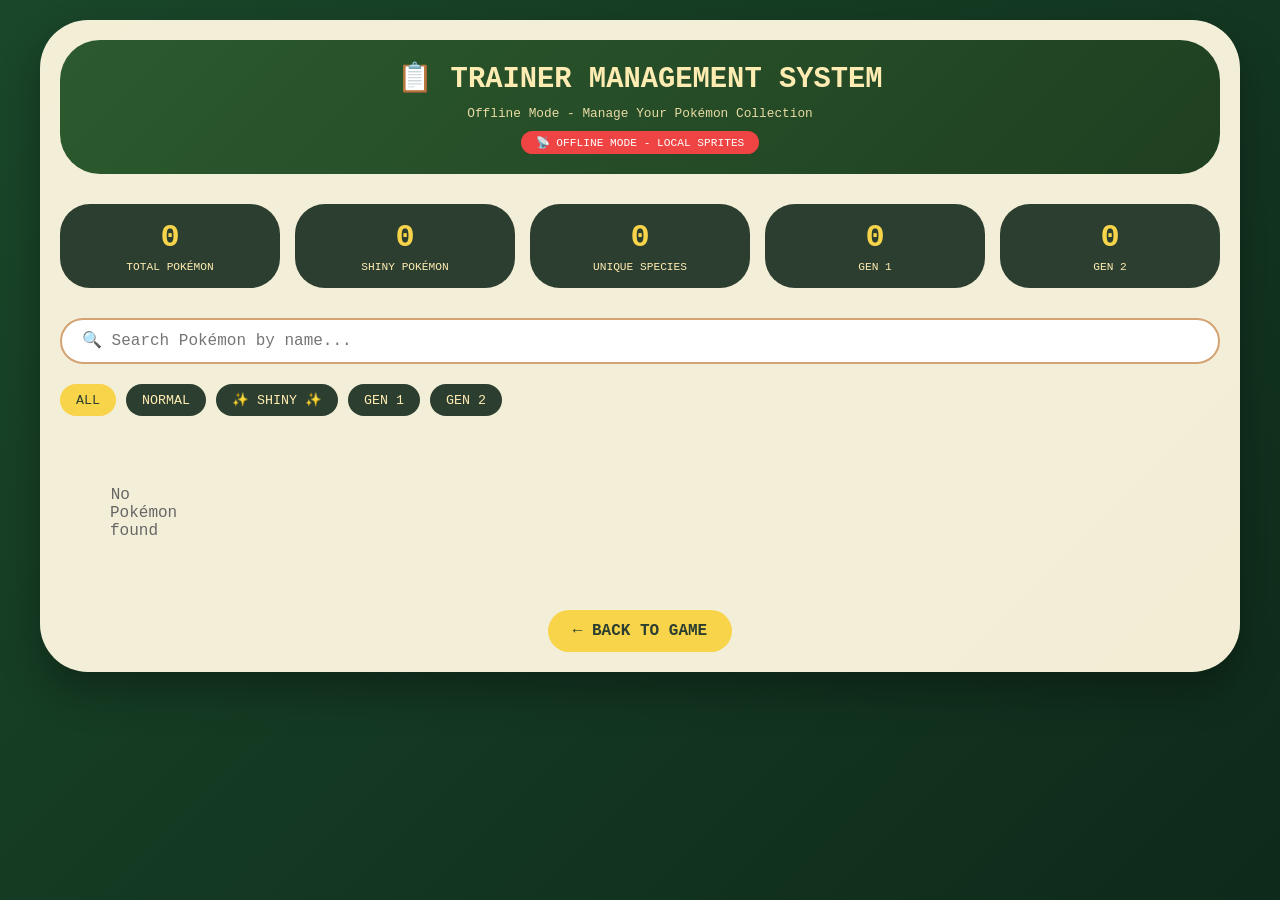
==== trainer.html @ 3899d347 "Add files via upload" ====
<!DOCTYPE html>
<html lang="en">
<head>
    <meta charset="UTF-8">
    <meta name="viewport" content="width=device-width, initial-scale=1.0, user-scalable=no">
    <meta name="theme-color" content="#1a472a">
    <title>Trainer Management - Offline</title>
    <style>
        * {
            margin: 0;
            padding: 0;
            box-sizing: border-box;
        }

        body {
            background: linear-gradient(135deg, #1a472a 0%, #0e2a1a 100%);
            min-height: 100vh;
            font-family: 'Segoe UI', 'Courier New', system-ui, monospace;
            padding: 20px;
        }

        .container {
            max-width: 1200px;
            margin: 0 auto;
            background: rgba(255, 248, 225, 0.95);
            border-radius: 48px;
            padding: 20px;
            box-shadow: 0 20px 40px rgba(0,0,0,0.3);
        }

        .header {
            text-align: center;
            margin-bottom: 30px;
            padding: 20px;
            background: linear-gradient(135deg, #2c5a2e, #1f4021);
            border-radius: 40px;
            color: #ffecb3;
        }

        .header h1 {
            font-size: 1.8rem;
            margin-bottom: 10px;
        }

        .header p {
            font-size: 0.8rem;
            opacity: 0.9;
        }

        .offline-badge {
            display: inline-block;
            background: #ef4444;
            color: white;
            padding: 5px 15px;
            border-radius: 40px;
            font-size: 0.7rem;
            margin-top: 10px;
        }

        .stats-grid {
            display: grid;
            grid-template-columns: repeat(auto-fit, minmax(150px, 1fr));
            gap: 15px;
            margin-bottom: 30px;
        }

        .stat-card {
            background: #2c3e2f;
            padding: 15px;
            border-radius: 30px;
            text-align: center;
            color: #ffecb3;
        }

        .stat-value {
            font-size: 2rem;
            font-weight: bold;
            color: #f7d44a;
        }

        .stat-label {
            font-size: 0.7rem;
            margin-top: 5px;
        }

        .search-bar {
            margin-bottom: 20px;
            display: flex;
            gap: 10px;
            flex-wrap: wrap;
        }

        .search-input {
            flex: 1;
            padding: 12px 20px;
            border-radius: 50px;
            border: 2px solid #d4a373;
            background: white;
            font-size: 1rem;
            font-family: inherit;
        }

        .filter-buttons {
            display: flex;
            gap: 10px;
            flex-wrap: wrap;
            margin-bottom: 20px;
        }

        .filter-btn {
            background: #2c3e2f;
            color: #ffecb3;
            border: none;
            padding: 8px 16px;
            border-radius: 40px;
            cursor: pointer;
            font-family: inherit;
            transition: all 0.2s;
        }

        .filter-btn.active {
            background: #f7d44a;
            color: #2c3e2f;
        }

        .pokemon-grid {
            display: grid;
            grid-template-columns: repeat(auto-fill, minmax(100px, 1fr));
            gap: 15px;
            max-height: 500px;
            overflow-y: auto;
            padding: 10px;
        }

        .pokemon-card {
            background: #2c3e2f;
            border-radius: 20px;
            padding: 10px;
            text-align: center;
            cursor: pointer;
            transition: transform 0.2s;
            position: relative;
        }

        .pokemon-card:hover {
            transform: translateY(-3px);
        }

        .pokemon-card.shiny {
            background: linear-gradient(145deg, #f5b042, #cf8e1f);
        }

        .pokemon-card img {
            width: 70px;
            height: 70px;
            object-fit: contain;
            image-rendering: crisp-edges;
            image-rendering: pixelated;
        }

        .pokemon-name {
            font-size: 0.65rem;
            font-weight: bold;
            color: white;
            margin-top: 8px;
            word-wrap: break-word;
        }

        .shiny-badge {
            position: absolute;
            top: 5px;
            right: 5px;
            font-size: 0.8rem;
        }

        .release-btn {
            background: #ef4444;
            color: white;
            border: none;
            padding: 5px 10px;
            border-radius: 20px;
            font-size: 0.6rem;
            cursor: pointer;
            margin-top: 8px;
            width: 100%;
            transition: all 0.2s;
        }

        .release-btn:hover {
            background: #dc2626;
        }

        .back-link {
            display: inline-block;
            margin-top: 20px;
            background: #f7d44a;
            color: #2c3e2f;
            text-decoration: none;
            padding: 12px 25px;
            border-radius: 40px;
            font-weight: bold;
            text-align: center;
            transition: all 0.2s;
        }

        .back-link:hover {
            background: #ffecb3;
            transform: scale(1.02);
        }

        .footer {
            text-align: center;
            margin-top: 20px;
            padding: 15px;
            background: #e9dfc7;
            border-radius: 30px;
            font-size: 0.7rem;
            color: #2c3e2f;
        }

        .empty-state {
            text-align: center;
            padding: 40px;
            color: #666;
        }
    </style>
</head>
<body>
    <div class="container">
        <div class="header">
            <h1>📋 TRAINER MANAGEMENT SYSTEM</h1>
            <p>Offline Mode - Manage Your Pokémon Collection</p>
            <div class="offline-badge">📡 OFFLINE MODE - LOCAL SPRITES</div>
        </div>

        <div class="stats-grid">
            <div class="stat-card">
                <div class="stat-value" id="offlineTotalCount">0</div>
                <div class="stat-label">TOTAL POKÉMON</div>
            </div>
            <div class="stat-card">
                <div class="stat-value" id="offlineShinyCount">0</div>
                <div class="stat-label">SHINY POKÉMON</div>
            </div>
            <div class="stat-card">
                <div class="stat-value" id="offlineUniqueCount">0</div>
                <div class="stat-label">UNIQUE SPECIES</div>
            </div>
            <div class="stat-card">
                <div class="stat-value" id="offlineGen1Count">0</div>
                <div class="stat-label">GEN 1</div>
            </div>
            <div class="stat-card">
                <div class="stat-value" id="offlineGen2Count">0</div>
                <div class="stat-label">GEN 2</div>
            </div>
        </div>

        <div class="search-bar">
            <input type="text" id="searchInput" class="search-input" placeholder="🔍 Search Pokémon by name...">
        </div>

        <div class="filter-buttons">
            <button class="filter-btn active" data-filter="all">ALL</button>
            <button class="filter-btn" data-filter="normal">NORMAL</button>
            <button class="filter-btn" data-filter="shiny">✨ SHINY ✨</button>
            <button class="filter-btn" data-filter="gen1">GEN 1</button>
            <button class="filter-btn" data-filter="gen2">GEN 2</button>
        </div>

        <div id="offlinePokemonGrid" class="pokemon-grid"></div>

        <div style="text-align: center;">
            <a href="index.html" class="back-link">← BACK TO GAME</a>
        </div>
    </div>

    <script>
        const allPokemonNames = [
            "Bulbasaur", "Ivysaur", "Venusaur", "Charmander", "Charmeleon", "Charizard",
            "Squirtle", "Wartortle", "Blastoise", "Caterpie", "Metapod", "Butterfree",
            "Weedle", "Kakuna", "Beedrill", "Pidgey", "Pidgeotto", "Pidgeot",
            "Rattata", "Raticate", "Spearow", "Fearow", "Ekans", "Arbok",
            "Pikachu", "Raichu", "Sandshrew", "Sandslash", "Nidoran♀", "Nidorina",
            "Nidoqueen", "Nidoran♂", "Nidorino", "Nidoking", "Clefairy", "Clefable",
            "Vulpix", "Ninetales", "Jigglypuff", "Wigglytuff", "Zubat", "Golbat",
            "Oddish", "Gloom", "Vileplume", "Paras", "Parasect", "Venonat",
            "Venomoth", "Diglett", "Dugtrio", "Meowth", "Persian", "Psyduck",
            "Golduck", "Mankey", "Primeape", "Growlithe", "Arcanine", "Poliwag",
            "Poliwhirl", "Poliwrath", "Abra", "Kadabra", "Alakazam", "Machop",
            "Machoke", "Machamp", "Bellsprout", "Weepinbell", "Victreebel", "Tentacool",
            "Tentacruel", "Geodude", "Graveler", "Golem", "Ponyta", "Rapidash",
            "Slowpoke", "Slowbro", "Magnemite", "Magneton", "Farfetch'd", "Doduo",
            "Dodrio", "Seel", "Dewgong", "Grimer", "Muk", "Shellder", "Cloyster",
            "Gastly", "Haunter", "Gengar", "Onix", "Drowzee", "Hypno", "Krabby",
            "Kingler", "Voltorb", "Electrode", "Exeggcute", "Exeggutor", "Cubone",
            "Marowak", "Hitmonlee", "Hitmonchan", "Lickitung", "Koffing", "Weezing",
            "Rhyhorn", "Rhydon", "Chansey", "Tangela", "Kangaskhan", "Horsea",
            "Seadra", "Goldeen", "Seaking", "Staryu", "Starmie", "Mr. Mime",
            "Scyther", "Jynx", "Electabuzz", "Magmar", "Pinsir", "Tauros",
            "Magikarp", "Gyarados", "Lapras", "Ditto", "Eevee", "Vaporeon",
            "Jolteon", "Flareon", "Porygon", "Omanyte", "Omastar", "Kabuto",
            "Kabutops", "Aerodactyl", "Snorlax", "Articuno", "Zapdos", "Moltres",
            "Dratini", "Dragonair", "Dragonite", "Mewtwo", "Mew",
            "Chikorita", "Bayleef", "Meganium", "Cyndaquil", "Quilava", "Typhlosion",
            "Totodile", "Croconaw", "Feraligatr", "Sentret", "Furret", "Hoothoot",
            "Noctowl", "Ledyba", "Ledian", "Spinarak", "Ariados", "Crobat",
            "Chinchou", "Lanturn", "Pichu", "Cleffa", "Igglybuff", "Togepi",
            "Togetic", "Natu", "Xatu", "Mareep", "Flaaffy", "Ampharos",
            "Bellossom", "Marill", "Azumarill", "Sudowoodo", "Politoed", "Hoppip",
            "Skiploom", "Jumpluff", "Aipom", "Sunkern", "Sunflora", "Yanma",
            "Wooper", "Quagsire", "Espeon", "Umbreon", "Murkrow", "Slowking",
            "Misdreavus", "Unown", "Wobbuffet", "Girafarig", "Pineco", "Forretress",
            "Dunsparce", "Gligar", "Steelix", "Snubbull", "Granbull", "Qwilfish",
            "Scizor", "Shuckle", "Heracross", "Sneasel", "Teddiursa", "Ursaring",
            "Slugma", "Magcargo", "Swinub", "Piloswine", "Corsola", "Remoraid",
            "Octillery", "Delibird", "Mantine", "Skarmory", "Houndour", "Houndoom",
            "Kingdra", "Phanpy", "Donphan", "Porygon2", "Stantler", "Smeargle",
            "Tyrogue", "Hitmontop", "Smoochum", "Elekid", "Magby", "Miltank",
            "Blissey", "Raikou", "Entei", "Suicune", "Larvitar", "Pupitar",
            "Tyranitar", "Lugia", "Ho-Oh", "Celebi"
        ];

        let caughtPokemon = [];

        function getPokemonName(id) {
            return allPokemonNames[id - 1];
        }

        function loadData() {
            const savedData = localStorage.getItem('pokemonGameSave');
            if (savedData) {
                const data = JSON.parse(savedData);
                caughtPokemon = data.caughtPokemon || [];
            }
            renderStats();
            renderPokemonList();
        }

        function renderStats() {
            const totalCount = caughtPokemon.length;
            const shinyCount = caughtPokemon.filter(p => p.shiny).length;
            const uniqueSet = new Set(caughtPokemon.map(p => p.id));
            const uniqueCount = uniqueSet.size;
            const gen1Count = caughtPokemon.filter(p => p.id <= 151).length;
            const gen2Count = caughtPokemon.filter(p => p.id >= 152 && p.id <= 251).length;

            document.getElementById('offlineTotalCount').innerText = totalCount;
            document.getElementById('offlineShinyCount').innerText = shinyCount;
            document.getElementById('offlineUniqueCount').innerText = uniqueCount;
            document.getElementById('offlineGen1Count').innerText = gen1Count;
            document.getElementById('offlineGen2Count').innerText = gen2Count;
        }

        function renderPokemonList() {
            const grid = document.getElementById('offlinePokemonGrid');
            const searchTerm = document.getElementById('searchInput').value.toLowerCase();
            const activeFilter = document.querySelector('.filter-btn.active').dataset.filter;
            
            let filteredPokemon = [...caughtPokemon];
            
            if (searchTerm) {
                filteredPokemon = filteredPokemon.filter(p => 
                    getPokemonName(p.id).toLowerCase().includes(searchTerm)
                );
            }
            
            if (activeFilter === 'shiny') {
                filteredPokemon = filteredPokemon.filter(p => p.shiny);
            } else if (activeFilter === 'normal') {
                filteredPokemon = filteredPokemon.filter(p => !p.shiny);
            } else if (activeFilter === 'gen1') {
                filteredPokemon = filteredPokemon.filter(p => p.id <= 151);
            } else if (activeFilter === 'gen2') {
                filteredPokemon = filteredPokemon.filter(p => p.id >= 152 && p.id <= 251);
            }
            
            // Show all caught Pokémon (including duplicates for different variants)
            if (filteredPokemon.length === 0) {
                grid.innerHTML = '<div class="empty-state">No Pokémon found</div>';
                return;
            }
            
            grid.innerHTML = filteredPokemon.map(p => `
                <div class="pokemon-card ${p.shiny ? 'shiny' : ''}">
                    ${p.shiny ? '<div class="shiny-badge">✨</div>' : ''}
                    <img src="sprites/${p.shiny ? 'shiny' : 'normal'}/${p.id}.gif" 
                         onerror="this.src='data:image/svg+xml,%3Csvg xmlns=%22http://www.w3.org/2000/svg%22 width=%2270%22 height=%2270%22 viewBox=%220 0 70 70%22%3E%3Crect width=%2270%22 height=%2270%22 fill=%22%23333%22/%3E%3Ctext x=%2235%22 y=%2245%22 text-anchor=%22middle%22 fill=%22white%22 font-size=%2212%22%3E${p.id}%3C/text%3E%3C/svg%3E'">
                    <div class="pokemon-name">${p.shiny ? '✨ ' : ''}${getPokemonName(p.id)}${p.shiny ? ' ✨' : ''}</div>
                    <button class="release-btn" data-id="${p.id}" data-shiny="${p.shiny}">RELEASE</button>
                </div>
            `).join('');
            
            document.querySelectorAll('.release-btn').forEach(btn => {
                btn.addEventListener('click', (e) => {
                    e.stopPropagation();
                    const id = parseInt(btn.dataset.id);
                    const isShiny = btn.dataset.shiny === 'true';
                    releasePokemon(id, isShiny);
                });
            });
        }
        
        function releasePokemon(id, isShiny) {
            const pokemonName = getPokemonName(id);
            if (confirm(`Release ${isShiny ? 'SHINY ' : ''}${pokemonName}?\n\nThis cannot be undone!`)) {
                const index = caughtPokemon.findIndex(p => p.id === id && p.shiny === isShiny);
                if (index !== -1) {
                    caughtPokemon.splice(index, 1);
                    
                    const savedData = localStorage.getItem('pokemonGameSave');
                    if (savedData) {
                        const data = JSON.parse(savedData);
                        data.caughtPokemon = caughtPokemon;
                        data.caughtCount = caughtPokemon.length;
                        data.uniqueSet = Array.from(new Set(caughtPokemon.map(p => p.id)));
                        localStorage.setItem('pokemonGameSave', JSON.stringify(data));
                    }
                    
                    renderStats();
                    renderPokemonList();
                    
                    const notification = document.createElement('div');
                    notification.textContent = `Released ${isShiny ? 'SHINY ' : ''}${pokemonName}`;
                    notification.style.position = 'fixed';
                    notification.style.bottom = '20px';
                    notification.style.right = '20px';
                    notification.style.background = '#ef4444';
                    notification.style.color = 'white';
                    notification.style.padding = '10px 20px';
                    notification.style.borderRadius = '40px';
                    notification.style.zIndex = '9999';
                    document.body.appendChild(notification);
                    setTimeout(() => notification.remove(), 2000);
                }
            }
        }
        
        document.getElementById('searchInput').addEventListener('input', () => renderPokemonList());
        
        document.querySelectorAll('.filter-btn').forEach(btn => {
            btn.addEventListener('click', () => {
                document.querySelectorAll('.filter-btn').forEach(b => b.classList.remove('active'));
                btn.classList.add('active');
                renderPokemonList();
            });
        });
        
        loadData();
    </script>
</body>
</html>
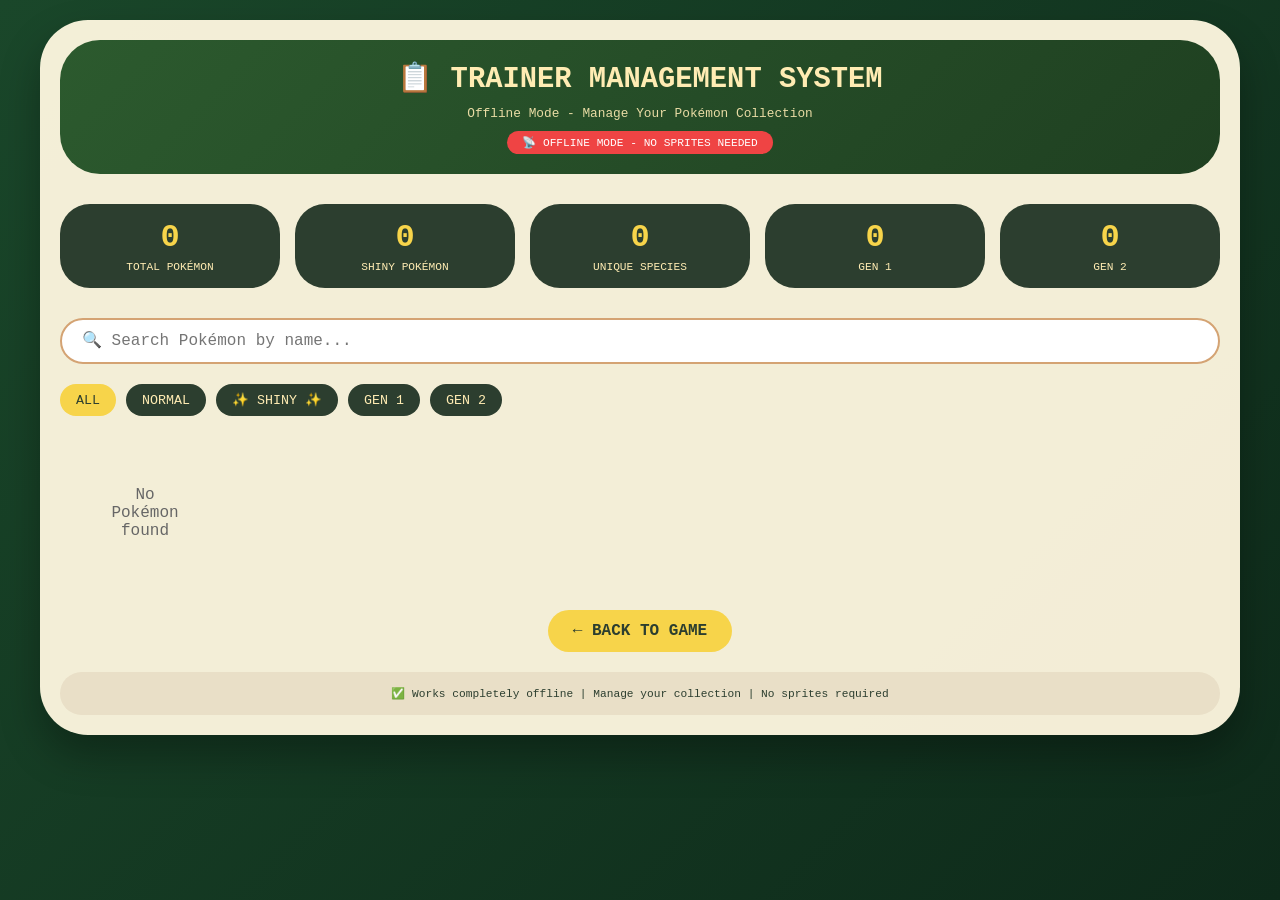
==== commit 7d1cf588: "Update trainer.html" ====
--- a/trainer.html
+++ b/trainer.html
@@ -85,13 +85,10 @@
 
         .search-bar {
             margin-bottom: 20px;
-            display: flex;
-            gap: 10px;
-            flex-wrap: wrap;
         }
 
         .search-input {
-            flex: 1;
+            width: 100%;
             padding: 12px 20px;
             border-radius: 50px;
             border: 2px solid #d4a373;
@@ -125,7 +122,7 @@
 
         .pokemon-grid {
             display: grid;
-            grid-template-columns: repeat(auto-fill, minmax(100px, 1fr));
+            grid-template-columns: repeat(auto-fill, minmax(150px, 1fr));
             gap: 15px;
             max-height: 500px;
             overflow-y: auto;
@@ -135,9 +132,8 @@
         .pokemon-card {
             background: #2c3e2f;
             border-radius: 20px;
-            padding: 10px;
-            text-align: center;
-            cursor: pointer;
+            padding: 15px;
+            text-align: center;
             transition: transform 0.2s;
             position: relative;
         }
@@ -150,38 +146,44 @@
             background: linear-gradient(145deg, #f5b042, #cf8e1f);
         }
 
-        .pokemon-card img {
-            width: 70px;
-            height: 70px;
-            object-fit: contain;
-            image-rendering: crisp-edges;
-            image-rendering: pixelated;
+        .pokemon-id {
+            font-size: 0.7rem;
+            color: #ffecb3;
+            background: rgba(0,0,0,0.3);
+            display: inline-block;
+            padding: 2px 10px;
+            border-radius: 20px;
+            margin-bottom: 8px;
         }
 
         .pokemon-name {
-            font-size: 0.65rem;
+            font-size: 1rem;
             font-weight: bold;
             color: white;
-            margin-top: 8px;
-            word-wrap: break-word;
+            margin: 10px 0;
+        }
+
+        .pokemon-icon {
+            font-size: 48px;
+            margin: 10px 0;
         }
 
         .shiny-badge {
             position: absolute;
-            top: 5px;
-            right: 5px;
-            font-size: 0.8rem;
+            top: 10px;
+            right: 10px;
+            font-size: 1.2rem;
         }
 
         .release-btn {
             background: #ef4444;
             color: white;
             border: none;
-            padding: 5px 10px;
-            border-radius: 20px;
-            font-size: 0.6rem;
+            padding: 8px 16px;
+            border-radius: 30px;
+            font-size: 0.7rem;
             cursor: pointer;
-            margin-top: 8px;
+            margin-top: 10px;
             width: 100%;
             transition: all 0.2s;
         }
@@ -230,7 +232,7 @@
         <div class="header">
             <h1>📋 TRAINER MANAGEMENT SYSTEM</h1>
             <p>Offline Mode - Manage Your Pokémon Collection</p>
-            <div class="offline-badge">📡 OFFLINE MODE - LOCAL SPRITES</div>
+            <div class="offline-badge">📡 OFFLINE MODE - NO SPRITES NEEDED</div>
         </div>
 
         <div class="stats-grid">
@@ -273,9 +275,14 @@
         <div style="text-align: center;">
             <a href="index.html" class="back-link">← BACK TO GAME</a>
         </div>
+
+        <div class="footer">
+            ✅ Works completely offline | Manage your collection | No sprites required
+        </div>
     </div>
 
     <script>
+        // Pokémon names (Gen 1 and 2)
         const allPokemonNames = [
             "Bulbasaur", "Ivysaur", "Venusaur", "Charmander", "Charmeleon", "Charizard",
             "Squirtle", "Wartortle", "Blastoise", "Caterpie", "Metapod", "Butterfree",
@@ -327,6 +334,12 @@
             return allPokemonNames[id - 1];
         }
 
+        function getPokemonIcon(id) {
+            // Simple emoji representation by type/gen
+            if (id <= 151) return "🟢";
+            return "🔵";
+        }
+
         function loadData() {
             const savedData = localStorage.getItem('pokemonGameSave');
             if (savedData) {
@@ -375,7 +388,6 @@
                 filteredPokemon = filteredPokemon.filter(p => p.id >= 152 && p.id <= 251);
             }
             
-            // Show all caught Pokémon (including duplicates for different variants)
             if (filteredPokemon.length === 0) {
                 grid.innerHTML = '<div class="empty-state">No Pokémon found</div>';
                 return;
@@ -384,9 +396,9 @@
             grid.innerHTML = filteredPokemon.map(p => `
                 <div class="pokemon-card ${p.shiny ? 'shiny' : ''}">
                     ${p.shiny ? '<div class="shiny-badge">✨</div>' : ''}
-                    <img src="sprites/${p.shiny ? 'shiny' : 'normal'}/${p.id}.gif" 
-                         onerror="this.src='data:image/svg+xml,%3Csvg xmlns=%22http://www.w3.org/2000/svg%22 width=%2270%22 height=%2270%22 viewBox=%220 0 70 70%22%3E%3Crect width=%2270%22 height=%2270%22 fill=%22%23333%22/%3E%3Ctext x=%2235%22 y=%2245%22 text-anchor=%22middle%22 fill=%22white%22 font-size=%2212%22%3E${p.id}%3C/text%3E%3C/svg%3E'">
-                    <div class="pokemon-name">${p.shiny ? '✨ ' : ''}${getPokemonName(p.id)}${p.shiny ? ' ✨' : ''}</div>
+                    <div class="pokemon-id">#${p.id.toString().padStart(3, '0')}</div>
+                    <div class="pokemon-icon">${p.shiny ? '⭐' : '🔘'}</div>
+                    <div class="pokemon-name">${getPokemonName(p.id)}</div>
                     <button class="release-btn" data-id="${p.id}" data-shiny="${p.shiny}">RELEASE</button>
                 </div>
             `).join('');
@@ -449,4 +461,4 @@
         loadData();
     </script>
 </body>
-</html>+</html>
